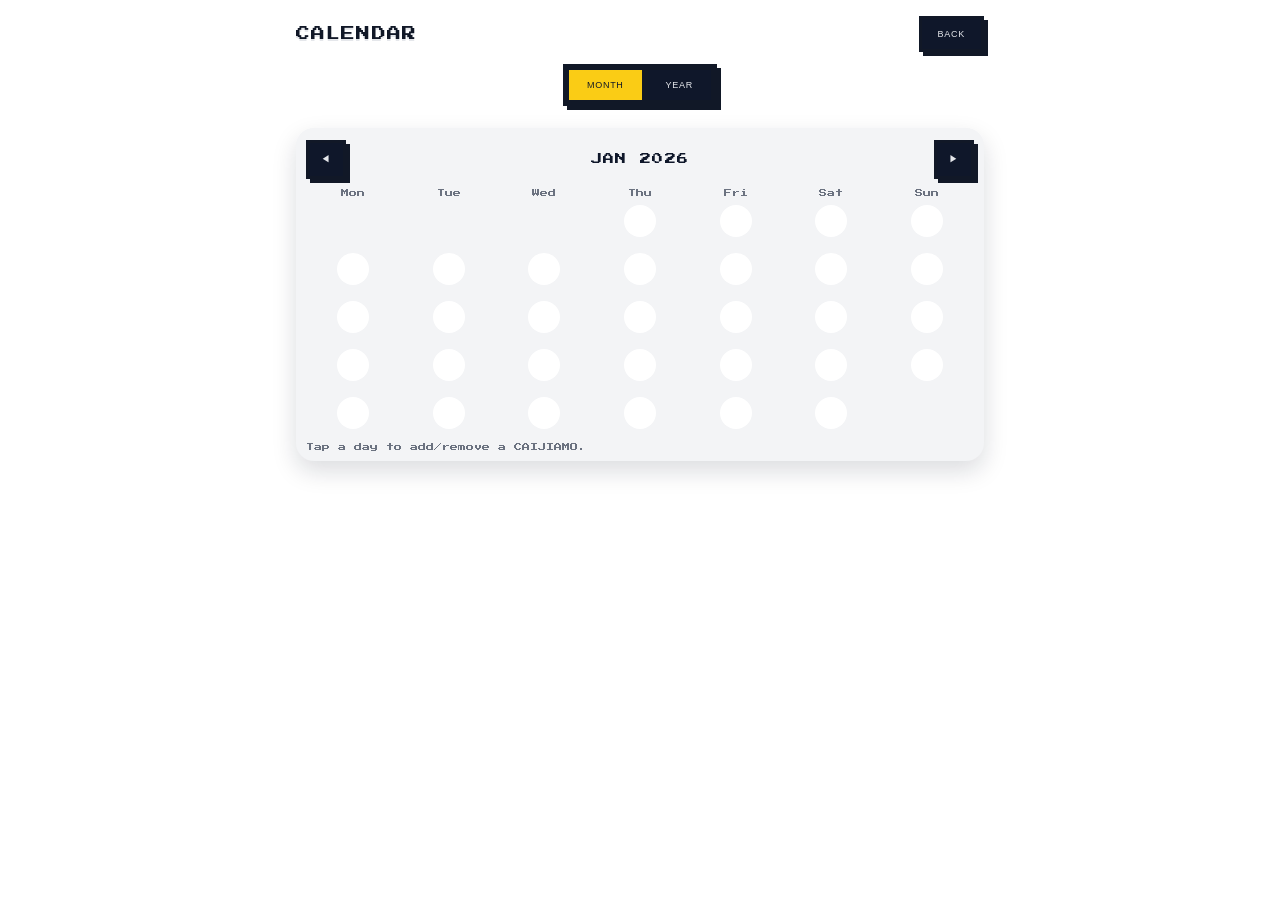
==== calendar.html @ ed62ea19 "add calender" ====
<!DOCTYPE html>
<html lang="zh-CN">
  <head>
    <meta charset="UTF-8" />
    <title>CAIJIAMO POP - CALENDAR</title>
    <meta name="viewport" content="width=device-width, initial-scale=1.0" />
    <meta name="theme-color" content="#0b1220" />
    <link
      rel="stylesheet"
      href="https://fonts.googleapis.com/css2?family=Press+Start+2P&display=swap"
    />
    <link rel="stylesheet" href="./style.css" />
    <link rel="manifest" href="./manifest.webmanifest" />
  </head>
  <body>
    <div class="game-root calendar-root">
      <header class="game-header">
        <div class="game-title">CALENDAR</div>
        <button class="ghost-btn" type="button" onclick="location.href='./index.html'">
          BACK
        </button>
      </header>

      <main class="calendar-main">
        <div class="calendar-toggle">
          <button id="monthViewBtn" class="primary-btn calendar-toggle-btn is-active">
            MONTH
          </button>
          <button id="yearViewBtn" class="ghost-btn calendar-toggle-btn">
            YEAR
          </button>
        </div>

        <section id="monthView" class="calendar-panel">
          <header class="calendar-month-header">
            <button id="prevMonthBtn" class="ghost-btn calendar-nav-btn" type="button">
              ◀
            </button>
            <div class="calendar-month-title" id="monthTitle"></div>
            <button id="nextMonthBtn" class="ghost-btn calendar-nav-btn" type="button">
              ▶
            </button>
          </header>
          <div class="calendar-weekdays">
            <span>Mon</span>
            <span>Tue</span>
            <span>Wed</span>
            <span>Thu</span>
            <span>Fri</span>
            <span>Sat</span>
            <span>Sun</span>
          </div>
          <div id="calendarGrid" class="calendar-grid" aria-label="Calendar days"></div>
          <div class="calendar-hint">
            Tap a day to add/remove a CAIJIAMO.
          </div>
        </section>

        <section id="yearView" class="calendar-panel calendar-panel-hidden">
          <header class="calendar-year-header">
            <button id="prevYearBtn" class="ghost-btn calendar-nav-btn" type="button">
              ◀
            </button>
            <div class="calendar-year-title" id="yearTitle"></div>
            <button id="nextYearBtn" class="ghost-btn calendar-nav-btn" type="button">
              ▶
            </button>
          </header>
          <div id="yearBars" class="calendar-year-bars"></div>
        </section>
      </main>
    </div>

    <script src="./calendar.js"></script>
    <script>
      if ('serviceWorker' in navigator) {
        window.addEventListener('load', () => {
          navigator.serviceWorker.register('./service-worker.js');
        });
      }
    </script>
  </body>
</html>
---- style.css ----
:root {
  --bg: #6f93c6;
  --panel: #f8fafc;
  --panel-soft: #e2e8f0;
  --accent: #f59e0b;
  --accent-soft: #fef3c7;
  --text-main: #0f172a;
  --text-sub: #64748b;
  --danger: #ef4444;
  --shadow-soft: 0 10px 25px rgba(15, 23, 42, 0.15);
  --radius-lg: 18px;
  --radius-md: 12px;
  --radius-pill: 999px;
  --cell-size: 64px; /* JS 会按屏幕宽度动态覆盖 */
}

*,
*::before,
*::after {
  box-sizing: border-box;
}

body {
  margin: 0;
  font-family: 'Press Start 2P', system-ui, -apple-system, BlinkMacSystemFont,
    'SF Pro Text', 'Segoe UI', sans-serif;
  background: #ffffff;
  color: var(--text-main);
  overscroll-behavior: none;
}

.game-root {
  min-height: 100vh;
  display: flex;
  flex-direction: column;
  padding: calc(16px + env(safe-area-inset-top))
    calc(16px + env(safe-area-inset-right))
    calc(16px + env(safe-area-inset-bottom))
    calc(16px + env(safe-area-inset-left));
  max-width: 520px;
  margin: 0 auto;
}

.game-header {
  display: flex;
  justify-content: space-between;
  align-items: center;
  margin-bottom: 12px;
}

.game-title {
  font-weight: 400;
  font-size: 14px;
  letter-spacing: 0.08em;
  text-transform: uppercase;
  color: #111827;
  text-shadow: 0 2px 0 #e5e7eb;
  white-space: nowrap;
}

.timebar {
  width: 150px;
  height: 16px;
  border-radius: 0;
  background: #0b1220;
  border: 3px solid #111827;
  box-shadow: 3px 3px 0 #111827, inset 0 0 0 2px rgba(255, 255, 255, 0.08);
  overflow: hidden;
  align-self: center;
}

.timebar-fill {
  height: 100%;
  width: 100%;
  background: repeating-linear-gradient(
    90deg,
    #22c55e 0,
    #22c55e 10px,
    #16a34a 10px,
    #16a34a 14px
  );
  transform-origin: left center;
}

.timebar-fill.danger {
  background: repeating-linear-gradient(
    90deg,
    #ef4444 0,
    #ef4444 10px,
    #b91c1c 10px,
    #b91c1c 14px
  );
  animation: timebar-shake 0.16s ease-in-out infinite;
}

@keyframes timebar-shake {
  0% {
    margin-left: 0;
  }
  25% {
    margin-left: -1px;
  }
  50% {
    margin-left: 1px;
  }
  75% {
    margin-left: -1px;
  }
  100% {
    margin-left: 0;
  }
}

/* .game-stats 已移除（右侧改为时间条） */

.game-main {
  flex: 1;
  display: flex;
  flex-direction: column;
  gap: 8px; /* 上下区域更紧凑一些 */
  position: relative;
}

.board-wrapper {
  position: relative;
  flex: 1;
  background: #f3f4f6;
  border-radius: var(--radius-lg);
  padding: 10px;
  box-shadow: var(--shadow-soft);
  overflow: hidden;
  touch-action: none;
}

.board {
  position: relative;
  width: 100%;
  height: 100%;
  min-height: 440px; /* 略微缩短菜品区下方空白 */
  border-radius: 14px;
  background: #ffffff;
  overflow: hidden;
}

.start-overlay {
  position: absolute;
  inset: 0;
  display: flex;
  align-items: center;
  justify-content: center;
  background: #ffffff;
  z-index: 10;
}

.start-content {
  text-align: center;
  display: flex;
  flex-direction: column;
  align-items: center;
  gap: 10px;
}

.start-title {
  font-family: 'Press Start 2P', system-ui, -apple-system, BlinkMacSystemFont,
    'SF Pro Text', 'Segoe UI', sans-serif;
  font-size: 14px;
  letter-spacing: 0.14em;
  margin-bottom: 20px;
  color: #111827;
}

.start-logo {
  width: min(260px, 70vw);
  height: auto;
  border: 3px solid #111827;
  box-shadow: 4px 4px 0 #111827;
  background: #ffffff;
  image-rendering: pixelated;
}

.start-btn {
  margin-top: 0;
}

.tile {
  position: absolute;
  /* 稍微缩小格子尺寸，给选中高亮留出间距 */
  width: calc(var(--cell-size) - 6px);
  height: calc(var(--cell-size) - 6px);
  border-radius: calc((var(--cell-size) - 6px) * 0.36);
  display: flex;
  align-items: center;
  justify-content: center;
  font-size: 11px;
  font-weight: 600;
  cursor: pointer;
  user-select: none;
  -webkit-tap-highlight-color: transparent;
  touch-action: manipulation;
  padding: 0;
  box-shadow: none;
  transition: transform 0.18s ease, opacity 0.2s ease;
  overflow: hidden;
  background: transparent;
}

.tile-selected {
  /* 恢复原来更有存在感的粗黄线 */
  box-shadow: 0 0 0 3px #facc15;
}

.tile::before {
  content: none;
}

.tile-label {
  display: none; /* 只显示图片，不显示文字菜名 */
}

.tile-image {
  position: absolute;
  inset: 0;
  width: 100%;
  height: 100%;
  border-radius: inherit;
  object-fit: cover;
  /* 更激进地放大，裁掉更多边缘，让视觉上的菜盘大小接近缩格子前的效果 */
  transform: scale(1.16);
}

.tile:hover {
  /* 移除悬浮放大，避免在移动端/放大后相互遮挡 */
  transform: none;
}

/* 点到不能消的菜品时的抖动效果 */
@keyframes tile-shake {
  0% {
    transform: translateX(0);
  }
  25% {
    transform: translateX(-4px);
  }
  50% {
    transform: translateX(4px);
  }
  75% {
    transform: translateX(-2px);
  }
  100% {
    transform: translateX(0);
  }
}

.tile-shake {
  animation: tile-shake 0.18s ease-in-out;
}

.tile.removing {
  transform: scale(0.4) translateY(30px);
  opacity: 0;
}

.tile-disabled {
  pointer-events: none;
  opacity: 0.3;
}

.slot-wrapper {
  margin-top: -4px; /* 稍微贴近上方白色菜品区 */
  background: rgba(15, 23, 42, 0.9);
  border-radius: var(--radius-lg);
  padding: 10px 12px 12px;
  color: #e5e7eb;
  box-shadow: var(--shadow-soft);
}

.slot-title {
  font-size: 13px;
  margin-bottom: 6px;
  color: #bfdbfe;
}

.slot-bar {
  display: grid;
  grid-template-columns: repeat(7, minmax(0, 1fr));
  gap: 6px;
}

.caijiamo-wrapper {
  margin-top: 0; /* 紧贴上面的白色菜品区 */
  padding: 8px 12px 10px; /* 减少上方留白，让标题更贴近棋盘 */
  border-radius: var(--radius-lg);
  background: #f3f4f6;
  box-shadow: var(--shadow-soft);
  min-height: 120px; /* 缩短整体高度，减少中间空白 */
}

.caijiamo-title {
  font-size: 10px;
  letter-spacing: 0.12em;
  text-transform: uppercase;
  color: #4b5563;
  margin-bottom: 4px;
}

.caijiamo-stage {
  display: flex;
  align-items: flex-end;
  justify-content: flex-start;
  gap: 10px;
  padding: 8px 4px 10px;
  flex-wrap: wrap;
  min-height: 80px;
  max-height: 120px;
  overflow: hidden; /* 多出的 CAIJIAMO 不再撑开整个区域 */
}

.caijiamo-image {
  width: 96px;
  height: auto;
  transform-origin: center bottom;
  transition: transform 0.2s ease-out;
}

.slot {
  height: 52px;
  border-radius: 15px;
  border: 2px dashed rgba(148, 163, 184, 0.65);
  display: flex;
  align-items: center;
  justify-content: center;
  background: rgba(15, 23, 42, 0.7);
  position: relative;
  overflow: hidden;
}

.slot-filled {
  border-style: solid;
  border-color: rgba(251, 191, 36, 0.9);
  background: rgba(30, 64, 175, 0.9);
  box-shadow: 0 0 0 1px rgba(248, 250, 252, 0.18);
}

.slot .tile-mini {
  width: 46px;
  height: 46px;
  border-radius: 16px;
  box-shadow: none;
  background-size: cover;
  background-position: center;
}

.tile-mini-image {
  background-color: transparent;
}

.game-footer {
  margin-top: 10px;
  display: flex;
  align-items: center;
  justify-content: space-between;
  gap: 8px;
  color: #4b5563;
  font-size: 10px;
}

.tip-text {
  flex: 1;
  opacity: 0.9;
}

.primary-btn,
.ghost-btn {
  border: none;
  outline: none;
  border-radius: 0;
  padding: 10px 16px;
  font-size: 9px;
  font-weight: 400;
  cursor: pointer;
  display: inline-flex;
  align-items: center;
  justify-content: center;
  gap: 4px;
  text-transform: uppercase;
  letter-spacing: 0.08em;
  user-select: none;
  -webkit-tap-highlight-color: transparent;
}

.primary-btn {
  background: #facc15;
  color: #111827;
  border: 3px solid #111827;
  box-shadow: 4px 4px 0 #111827;
}

.primary-btn:active {
  transform: translate(2px, 2px);
  box-shadow: 2px 2px 0 #111827;
}

.ghost-btn {
  background: #0f172a;
  color: #e5e7eb;
  border: 3px solid #111827;
  box-shadow: 4px 4px 0 #111827;
}

.ghost-btn:active {
  transform: translate(2px, 2px);
  box-shadow: 2px 2px 0 #111827;
}

.board-overlay {
  position: absolute;
  inset: 0;
  background: rgba(249, 250, 251, 0.96); /* 接近纯白的半透明遮罩 */
  display: flex;
  align-items: center;
  justify-content: center;
  color: #111827;
  z-index: 5;
}

.board-overlay.hidden {
  display: none;
}

.overlay-content {
  text-align: center;
  padding: 18px 16px;
}

.overlay-content h2 {
  margin: 0 0 10px;
  font-size: 18px;
}

.celebrate-stars {
  position: relative;
  height: 40px;
  margin-bottom: 6px;
}

.celebrate-stars .star {
  position: absolute;
  width: 16px;
  height: 16px;
  background: radial-gradient(circle at 30% 30%, #fef9c3 0, #facc15 40%, #f97316 70%, transparent 72%);
  clip-path: polygon(
    50% 0%,
    61% 35%,
    98% 35%,
    68% 57%,
    79% 91%,
    50% 70%,
    21% 91%,
    32% 57%,
    2% 35%,
    39% 35%
  );
  opacity: 0;
}

.celebrate-stars.active .star-1 {
  left: 30%;
  animation: star-fall 0.8s ease-out forwards;
}

.celebrate-stars.active .star-2 {
  left: 50%;
  animation: star-fall 0.9s ease-out 0.05s forwards;
}

.celebrate-stars.active .star-3 {
  left: 70%;
  animation: star-fall 0.8s ease-out 0.1s forwards;
}

@keyframes star-fall {
  0% {
    transform: translateY(-20px) scale(0.6);
    opacity: 0;
  }
  40% {
    transform: translateY(4px) scale(1);
    opacity: 1;
  }
  80% {
    transform: translateY(0) scale(1.05);
    opacity: 1;
  }
  100% {
    transform: translateY(0) scale(1);
    opacity: 0;
  }
}

.unlock-section {
  margin: 8px 0 14px;
  text-align: center;
}

.unlock-title {
  font-size: 10px;
  letter-spacing: 0.16em;
  text-transform: uppercase;
  color: #6b7280;
  margin-bottom: 6px;
}

.unlock-list {
  display: flex;
  justify-content: center;
  gap: 10px;
}

.unlock-img {
  width: 52px;
  height: 52px;
  border-radius: 16px;
  border: 2px solid #111827;
  background: transparent;
  object-fit: cover;
  image-rendering: pixelated;
  visibility: hidden; /* 默认不显示，解锁时由 JS 打开 */
}

.end-summary {
  display: flex;
  flex-direction: column;
  gap: 10px;
  align-items: center;
  margin: 8px 0 14px;
}

.end-row {
  width: 220px;
  display: flex;
  align-items: center;
  justify-content: space-between;
  gap: 12px;
}

.end-img {
  width: 86px;
  height: auto;
}

.end-mult {
  font-size: 12px;
  color: #111827;
  min-width: 90px;
  text-align: left;
}

.burger-preview {
  margin: 0 auto 12px;
  width: 170px;
  padding: 10px 0 14px;
  display: flex;
  flex-direction: column;
  align-items: center;
  gap: 4px;
}

.burger-bread {
  width: 140px;
  height: 32px;
  border-radius: 999px;
  background: radial-gradient(circle at top, #fed7aa 0, #f97316 45%, #c2410c 100%);
  box-shadow: 0 6px 14px rgba(124, 45, 18, 0.85);
}

.burger-bread.top {
  border-bottom-left-radius: 46px;
  border-bottom-right-radius: 46px;
}

.burger-bread.bottom {
  border-top-left-radius: 36px;
  border-top-right-radius: 36px;
  transform: translateY(-3px);
}

.burger-fillings {
  width: 130px;
  min-height: 60px;
  border-radius: 24px;
  padding: 4px 6px;
  background: linear-gradient(180deg, #16a34a, #166534);
  box-shadow: inset 0 0 0 1px rgba(248, 250, 252, 0.12);
  display: flex;
  flex-wrap: wrap;
  justify-content: center;
  align-items: center;
  gap: 4px;
}

.filling-chip {
  font-size: 10px;
  padding: 3px 8px;
  border-radius: 999px;
  background: rgba(248, 250, 252, 0.9);
  color: #1f2937;
  box-shadow: 0 2px 4px rgba(15, 23, 42, 0.6);
}

@media (max-width: 480px) {
  .timebar {
    width: 110px;
  }

  .slot .tile-mini {
    width: 42px;
    height: 42px;
  }

  /* 手机上优化 CALENDAR 视图比例 */
  .calendar-main {
    gap: 10px;
  }

  .calendar-month-title {
    font-size: 10px;
  }

  .calendar-weekdays {
    font-size: 7px;
    margin-bottom: 4px;
  }

  .calendar-grid {
    row-gap: 10px;
  }

  .calendar-cell {
    min-height: 34px;
  }

  .calendar-cell-icon {
    width: 28px;
    height: 28px;
  }

  .calendar-hint {
    font-size: 7px;
  }

  .calendar-year-title {
    font-size: 11px;
  }

  .calendar-year-bars {
    gap: 4px;
  }

  .year-bar-outer {
    width: 16px;
    height: 88px;
  }

  .year-bar-value {
    font-size: 8px;
  }

  .year-bar-label {
    font-size: 7px;
  }
}

/* MENU 页面 */
.menu-root {
  max-width: 720px;
}

.menu-main {
  flex: 1;
  display: flex;
  flex-direction: column;
  gap: 10px;
}

.menu-subtitle {
  font-size: 10px;
  letter-spacing: 0.12em;
  text-transform: uppercase;
  color: #111827;
  text-shadow: 0 2px 0 #e5e7eb;
}

.menu-grid {
  display: grid;
  grid-template-columns: repeat(auto-fit, minmax(140px, 1fr));
  gap: 12px;
  padding-bottom: 8px;
}

.menu-card {
  position: relative;
  background: #ffffff;
  border: 3px solid #111827;
  box-shadow: 4px 4px 0 #111827;
  padding: 10px;
  display: flex;
  flex-direction: column;
  gap: 8px;
}

.menu-card-locked {
  opacity: 0.45;
  filter: grayscale(1);
  pointer-events: auto; /* 允许点击收藏小心心 */
}

.menu-fav-btn {
  position: absolute;
  top: 8px;
  right: 8px;
  width: 28px;
  height: 28px;
  display: grid;
  place-items: center;
  padding: 0;
  border: none;
  background: transparent;
  color: rgba(17, 24, 39, 0.35);
  cursor: pointer;
  border-radius: 0;
  box-shadow: none;
  line-height: 1;
  font-size: 14px;
  user-select: none;
  -webkit-tap-highlight-color: transparent;
  touch-action: manipulation;
}

.menu-fav-btn:active {
  transform: scale(0.92);
}

.menu-fav-btn.is-fav {
  background: transparent;
  color: #ff4d8d;
  text-shadow: 0 0 0 #111827;
}

.menu-image {
  width: 100%;
  aspect-ratio: 1 / 1;
  object-fit: cover;
  border: 3px solid #111827;
  background: #0b1220;
}

.menu-name {
  font-size: 9px;
  line-height: 1.25;
  letter-spacing: 0.04em;
  color: #111827;
  word-break: break-word;
}

.menu-lang-toggle {
  margin: 6px 0 4px;
  display: flex;
  justify-content: center;
  gap: 8px;
}

.menu-lang-btn {
  min-width: 68px;
}

.menu-lang-btn.is-active {
  background: #facc15;
  color: #111827;
}

/* CALENDAR 页面 */
.calendar-root {
  max-width: 720px;
}

.calendar-main {
  flex: 1;
  display: flex;
  flex-direction: column;
  gap: 12px;
}

.calendar-toggle {
  display: inline-flex;
  align-self: center;
  border: 3px solid #111827;
  box-shadow: 4px 4px 0 #111827;
}

.calendar-toggle-btn {
  border-radius: 0;
  padding-inline: 18px;
}

.calendar-toggle-btn.is-active {
  background: #facc15;
  color: #111827;
}

.calendar-panel {
  margin-top: 10px;
  padding: 12px 10px 10px;
  border-radius: var(--radius-lg);
  background: #f3f4f6;
  box-shadow: var(--shadow-soft);
}

.calendar-panel-hidden {
  display: none;
}

.calendar-month-header {
  display: flex;
  align-items: center;
  justify-content: space-between;
  gap: 8px;
  margin-bottom: 8px;
}

.calendar-nav-btn {
  min-width: 40px;
  padding-inline: 10px;
}

.calendar-month-title {
  flex: 1;
  text-align: center;
  font-size: 11px;
  letter-spacing: 0.12em;
}

.calendar-weekdays {
  display: grid;
  grid-template-columns: repeat(7, minmax(0, 1fr));
  column-gap: 2px;
  row-gap: 0;
  margin-bottom: 6px;
  font-size: 8px;
  text-align: center;
  color: #6b7280;
}

.calendar-weekdays span {
  padding: 2px 0;
}

.calendar-grid {
  display: grid;
  grid-template-columns: repeat(7, minmax(0, 1fr));
  column-gap: 2px; /* 横向间隔略小 */
  row-gap: 8px; /* 纵向间隔更大 */
}

.calendar-cell {
  position: relative;
  border: none;
  padding: 0;
  min-height: 40px;
  background: transparent;
  border-radius: 999px;
  cursor: pointer;
  display: flex;
  flex-direction: column;
  align-items: center;
  justify-content: flex-start;
}

.calendar-cell-empty {
  background: transparent;
}

.calendar-cell-day {
  display: none; /* 月视图不再显示 1,2,3 这些日期数字 */
}

.calendar-cell-icon {
  width: 32px;
  height: 32px;
  border-radius: 999px;
  background-color: #ffffff;
  background-size: cover;
  background-position: center;
  background-repeat: no-repeat;
}

.calendar-cell.is-eaten .calendar-cell-icon {
  background-image: url('./chengpincaijiamo/caijiamo1.png');
}

.calendar-hint {
  margin-top: 6px;
  font-size: 8px;
  color: #6b7280;
}

.calendar-year-header {
  display: flex;
  align-items: center;
  justify-content: space-between;
  gap: 8px;
  margin-bottom: 8px;
}

.calendar-year-title {
  flex: 1;
  text-align: center;
  font-size: 11px;
  letter-spacing: 0.12em;
}

.calendar-year-bars {
  display: flex;
  justify-content: space-between;
  align-items: flex-end;
  gap: 6px; /* 横向更紧凑 */
}

.year-bar-item {
  display: flex;
  flex-direction: column;
  align-items: center;
  gap: 4px;
  font-size: 8px;
}

.year-bar-outer {
  width: 18px;
  height: 100px;
  border-radius: 0;
  background: transparent;
  border: none;
  box-shadow: none;
  display: flex;
  align-items: flex-end;
  justify-content: center;
  overflow: hidden;
  position: relative;
}

.year-bar-inner {
  width: 100%;
  background: repeating-linear-gradient(
    180deg,
    #f97316 0,
    #f97316 6px,
    #b45309 6px,
    #b45309 10px
  );
}

.year-bar-value {
  font-size: 9px;
  color: #111827;
  position: absolute;
  left: 50%;
  transform: translateX(-50%);
  pointer-events: none;
  text-shadow: 0 2px 0 #e5e7eb;
}

.year-bar-label {
  font-size: 8px;
  letter-spacing: 0.1em;
}

/* DISH 页面 */
.dish-root {
  max-width: 720px;
}

.dish-main {
  flex: 1;
  display: flex;
  flex-direction: column;
  gap: 12px;
}

.dish-hero {
  display: flex;
  align-items: center;
  gap: 12px;
  padding: 12px 10px;
  border-radius: var(--radius-lg);
  background: #f3f4f6;
  box-shadow: var(--shadow-soft);
}

.dish-image {
  width: 92px;
  height: 92px;
  border-radius: 24px;
  border: 3px solid #111827;
  background: #0b1220;
  object-fit: cover;
}

.dish-title-block {
  display: flex;
  flex-direction: column;
  gap: 4px;
}

.dish-name-zh {
  font-size: 14px;
  letter-spacing: 0.12em;
}

.dish-name-en {
  font-size: 10px;
  letter-spacing: 0.08em;
  color: #6b7280;
}

.dish-lang-toggle {
  display: flex;
  justify-content: center;
  gap: 8px;
  margin: 2px 0 6px;
}

.dish-lang-btn {
  min-width: 68px;
}

.dish-lang-btn.is-active {
  background: #facc15;
  color: #111827;
}

.dish-recipe-panel {
  padding: 12px 10px 14px;
  border-radius: var(--radius-lg);
  background: #ffffff;
  box-shadow: var(--shadow-soft);
}

.dish-recipe-text {
  font-size: 11px;
  line-height: 1.6;
  color: #111827;
}

@media (max-width: 480px) {
  .dish-hero {
    align-items: flex-start;
  }

  .dish-image {
    width: 80px;
    height: 80px;
  }

  .dish-name-zh {
    font-size: 13px;
  }

  .dish-name-en {
    font-size: 9px;
  }

  .dish-recipe-text {
    font-size: 10px;
  }
}
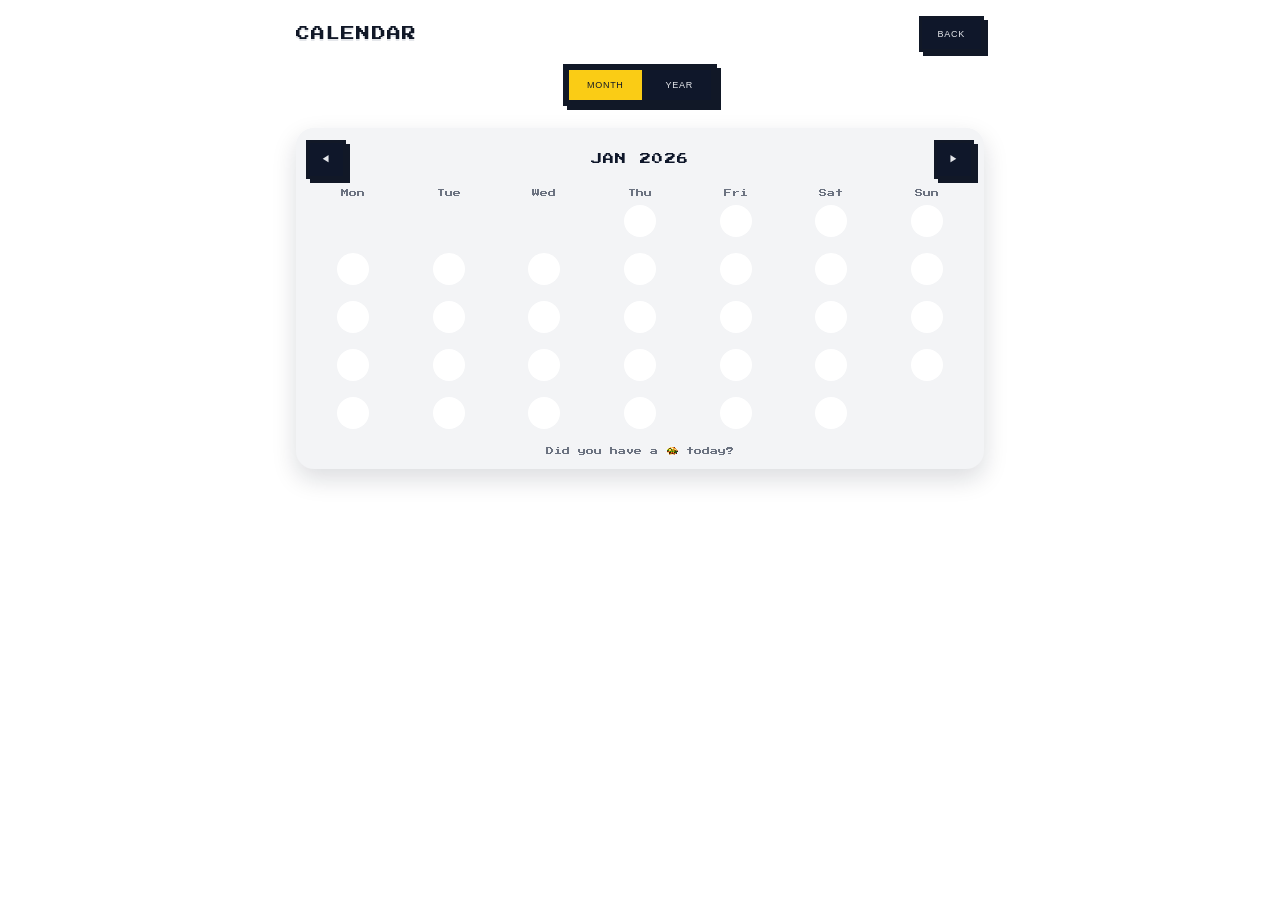
==== commit 633ee32a: "update" ====
--- a/calendar.html
+++ b/calendar.html
@@ -16,6 +16,7 @@
     <div class="game-root calendar-root">
       <header class="game-header">
         <div class="game-title">CALENDAR</div>
+        <div aria-hidden="true"></div>
         <button class="ghost-btn" type="button" onclick="location.href='./index.html'">
           BACK
         </button>
@@ -52,7 +53,13 @@
           </div>
           <div id="calendarGrid" class="calendar-grid" aria-label="Calendar days"></div>
           <div class="calendar-hint">
-            Tap a day to add/remove a CAIJIAMO.
+            Did you have a
+            <img
+              class="calendar-hint-icon"
+              src="./chengpincaijiamo/caijiamo1.png"
+              alt="caijiamo1"
+            />
+            today?
           </div>
         </section>
 
@@ -71,6 +78,7 @@
       </main>
     </div>
 
+    <script src="./ui-sound.js"></script>
     <script src="./calendar.js"></script>
     <script>
       if ('serviceWorker' in navigator) {
--- a/style.css
+++ b/style.css
@@ -39,13 +39,15 @@
     calc(16px + env(safe-area-inset-left));
   max-width: 520px;
   margin: 0 auto;
+  position: relative;
 }
 
 .game-header {
-  display: flex;
-  justify-content: space-between;
+  display: grid;
+  grid-template-columns: 1fr auto 1fr;
   align-items: center;
   margin-bottom: 12px;
+  column-gap: 10px;
 }
 
 .game-title {
@@ -56,6 +58,7 @@
   color: #111827;
   text-shadow: 0 2px 0 #e5e7eb;
   white-space: nowrap;
+  justify-self: start;
 }
 
 .timebar {
@@ -67,6 +70,18 @@
   box-shadow: 3px 3px 0 #111827, inset 0 0 0 2px rgba(255, 255, 255, 0.08);
   overflow: hidden;
   align-self: center;
+  justify-self: center; /* 居中放置时间条 */
+}
+
+/* 所有页面的 BACK：右侧对齐，与标题对称 */
+.game-header > .ghost-btn,
+.game-header > #backBtn {
+  justify-self: end;
+}
+
+/* 主页有 timebar 时，BACK 参与网格排布（不再绝对定位） */
+#backBtn {
+  position: static;
 }
 
 .timebar-fill {
@@ -293,7 +308,11 @@
   border-radius: var(--radius-lg);
   background: #f3f4f6;
   box-shadow: var(--shadow-soft);
-  min-height: 120px; /* 缩短整体高度，减少中间空白 */
+  min-height: 200px; /* 扩大区域，容纳更多菜夹馍 */
+}
+
+.end-open .caijiamo-wrapper {
+  display: none; /* 结算弹窗时隐藏 MY CAIJIAMO 区域 */
 }
 
 .caijiamo-title {
@@ -311,15 +330,16 @@
   gap: 10px;
   padding: 8px 4px 10px;
   flex-wrap: wrap;
-  min-height: 80px;
-  max-height: 120px;
-  overflow: hidden; /* 多出的 CAIJIAMO 不再撑开整个区域 */
+  height: 160px; /* 固定可用高度，JS 会自动缩放以塞下全部 */
+  overflow: visible;
+  --caijiamo-scale: 1;
 }
 
 .caijiamo-image {
   width: 96px;
   height: auto;
   transform-origin: center bottom;
+  transform: scale(var(--caijiamo-scale));
   transition: transform 0.2s ease-out;
 }
 
@@ -430,18 +450,22 @@
 
 .overlay-content {
   text-align: center;
-  padding: 18px 16px;
+  padding: 22px 16px 24px;
+  display: flex;
+  flex-direction: column;
+  align-items: center;
+  gap: 14px; /* 增加纵向间距，手机更舒服 */
 }
 
 .overlay-content h2 {
-  margin: 0 0 10px;
+  margin: 0;
   font-size: 18px;
 }
 
 .celebrate-stars {
   position: relative;
   height: 40px;
-  margin-bottom: 6px;
+  margin: 0;
 }
 
 .celebrate-stars .star {
@@ -499,7 +523,7 @@
 }
 
 .unlock-section {
-  margin: 8px 0 14px;
+  margin: 0;
   text-align: center;
 }
 
@@ -533,7 +557,7 @@
   flex-direction: column;
   gap: 10px;
   align-items: center;
-  margin: 8px 0 14px;
+  margin: 0;
 }
 
 .end-row {
@@ -902,8 +926,18 @@
   margin-top: 6px;
   font-size: 8px;
   color: #6b7280;
-}
-
+  display: flex;
+  align-items: center;
+  justify-content: center;
+  gap: 6px;
+}
+
+.calendar-hint-icon {
+  width: 16px;
+  height: 16px;
+  object-fit: contain;
+  image-rendering: pixelated;
+}
 .calendar-year-header {
   display: flex;
   align-items: center;
